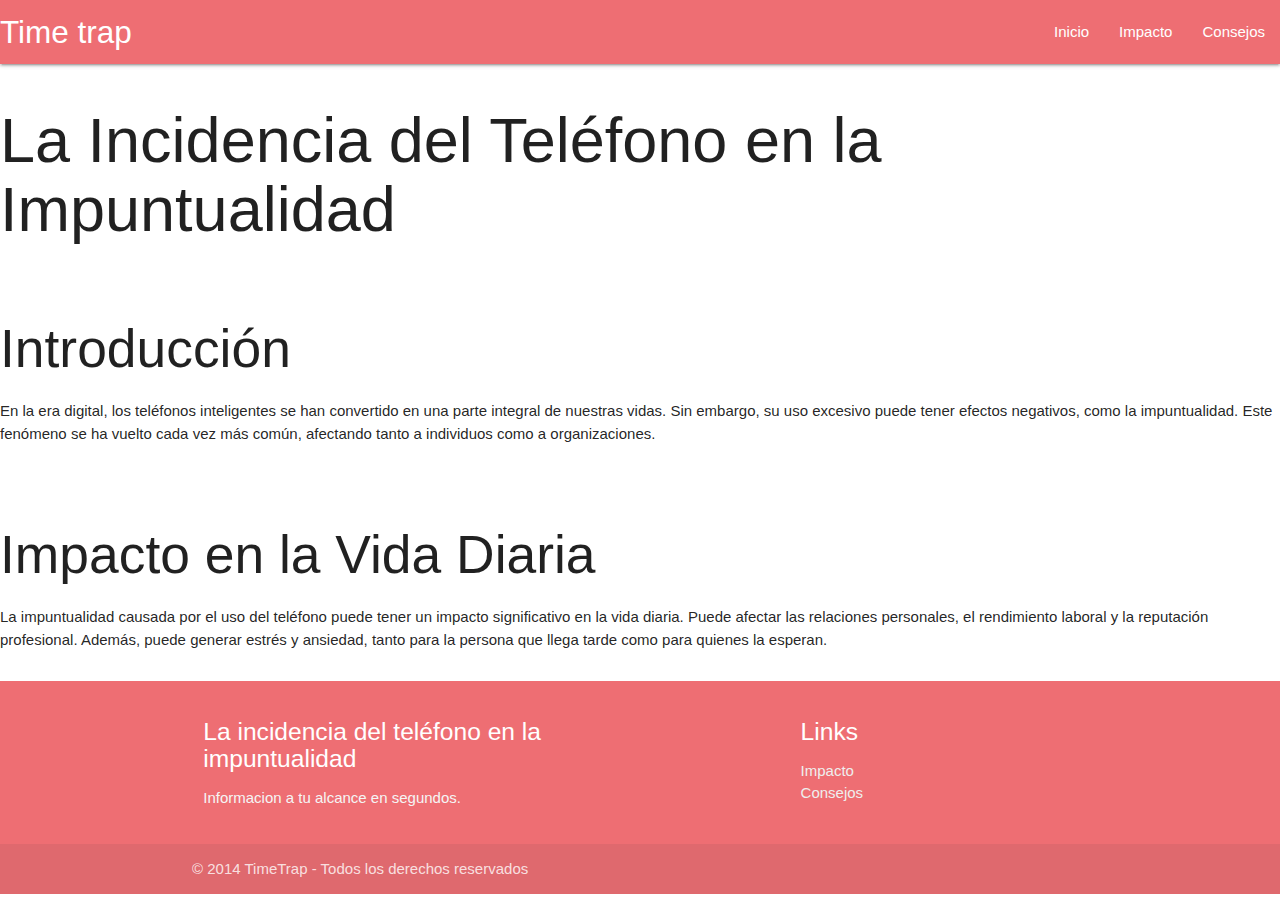
==== index.html @ 78654258 "Página inicial de la Incidencia del teléfono en la impuntualidad" ====
<!DOCTYPE html>
  <html>
    <head>
      <!--Import Google Icon Font-->
      <link href="https://fonts.googleapis.com/icon?family=Material+Icons" rel="stylesheet">
      <!--Import materialize.css-->
      <link type="text/css" rel="stylesheet" href="css/materialize.min.css"  media="screen,projection"/>

      <!--Let browser know website is optimized for mobile-->
      <meta name="viewport" content="width=device-width, initial-scale=1.0"/>

       <!-- Compiled and minified CSS -->
    <link rel="stylesheet" href="https://cdnjs.cloudflare.com/ajax/libs/materialize/1.0.0/css/materialize.min.css">

    <!-- Compiled and minified JavaScript -->
    <script src="https://cdnjs.cloudflare.com/ajax/libs/materialize/1.0.0/js/materialize.min.js"></script>

    <link rel="stylesheet" href="css.css">
    </head>

    <body>
        <header>
            <nav>
                <div class="nav-wrapper">
                  <a href="#" class="brand-logo">Time trap</a>
                  <ul id="nav-mobile" class="right hide-on-med-and-down">
                    <li><a href="index.html">Inicio</a></li>
                    <li><a href="impacto.html">Impacto</a></li>
                    <li><a href="consejos.html">Consejos</a></li>
                  </ul>
                </div>
              </nav>
        </header>

       <main>
        <h1>La Incidencia del Teléfono en la Impuntualidad</h1>

        <section class="section">
            <h2>Introducción</h2>
            <p>En la era digital, los teléfonos inteligentes se han convertido en una parte integral de nuestras vidas. Sin embargo, su uso excesivo puede tener efectos negativos, como la impuntualidad. Este fenómeno se ha vuelto cada vez más común, afectando tanto a individuos como a organizaciones.</p>
        </section>

        <section class="section">
            <h2>Impacto en la Vida Diaria</h2>
            <p>La impuntualidad causada por el uso del teléfono puede tener un impacto significativo en la vida diaria. Puede afectar las relaciones personales, el rendimiento laboral y la reputación profesional. Además, puede generar estrés y ansiedad, tanto para la persona que llega tarde como para quienes la esperan.</p>
        </section>
       </main> 

       <footer class="page-footer">
        <div class="container">
          <div class="row">
            <div class="col l6 s12">
              <h5 class="white-text">La incidencia del teléfono en la impuntualidad</h5>
              <p class="grey-text text-lighten-4">Informacion a tu alcance en segundos.</p>
            </div>
            <div class="col l4 offset-l2 s12">
              <h5 class="white-text">Links</h5>
              <ul>
                <li><a class="grey-text text-lighten-3" href="impacto.html">Impacto</a></li>
                <li><a class="grey-text text-lighten-3" href="consejos.html">Consejos</a></li>
              </ul>
            </div>
          </div>
        </div>
        <div class="footer-copyright">
          <div class="container">
          © 2014 TimeTrap - Todos los derechos reservados
          </div>
        </div>
      </footer>
    </body>
  </html>
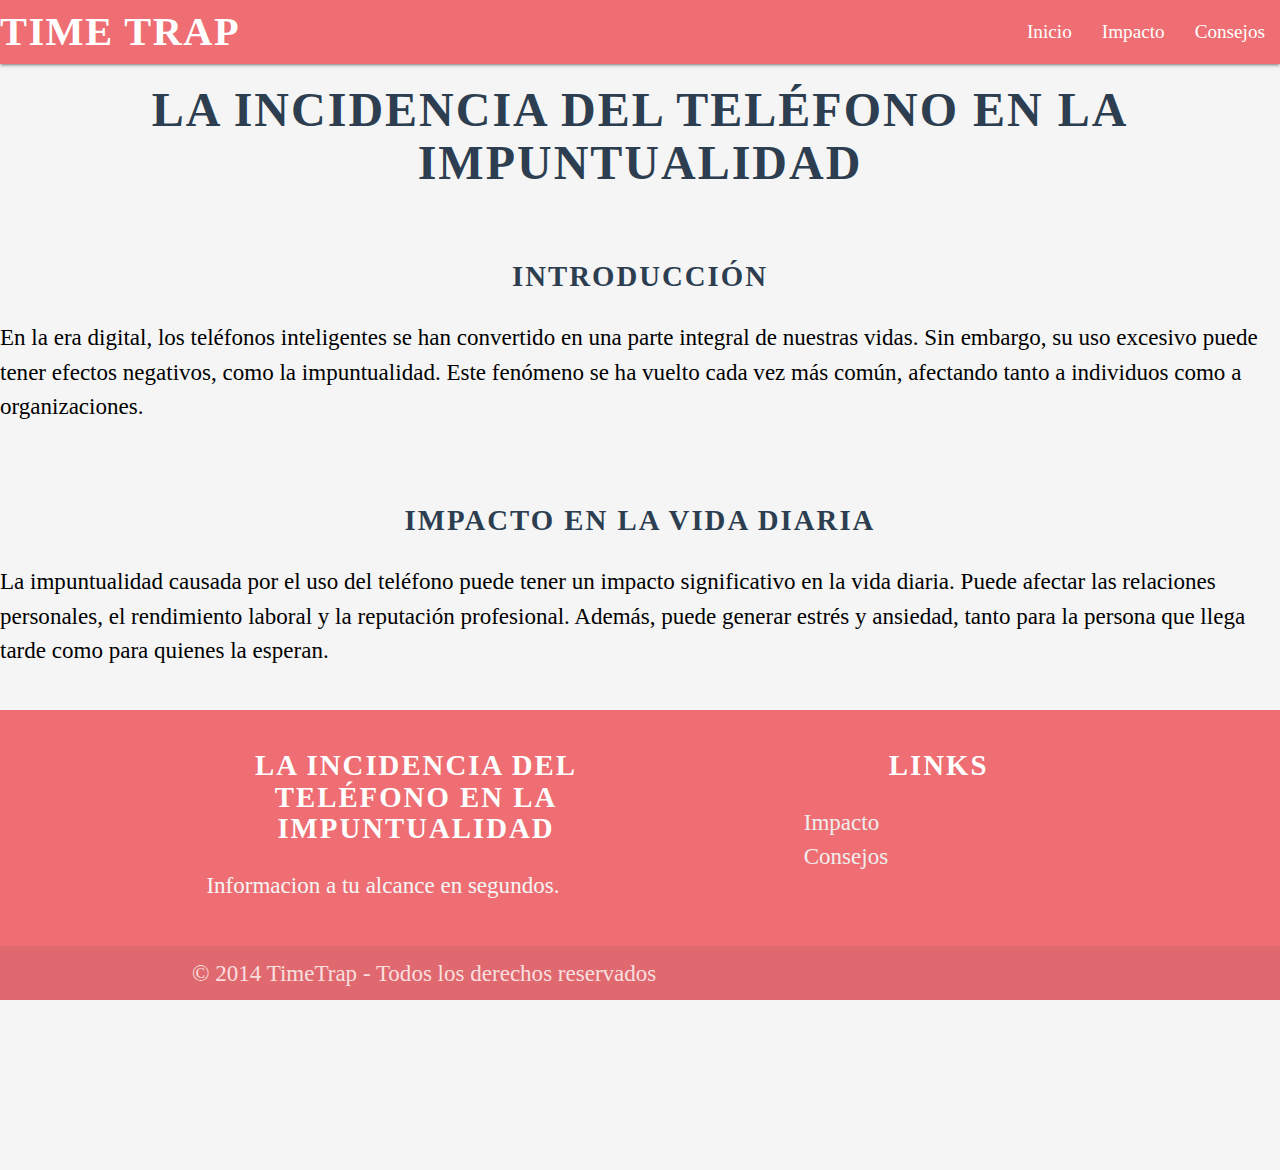
==== commit 9c1d4a32: "Página inicial de la Incidencia del teléfono en la impuntualidad" ====
--- a/index.html
+++ b/index.html
@@ -15,7 +15,7 @@
     <!-- Compiled and minified JavaScript -->
     <script src="https://cdnjs.cloudflare.com/ajax/libs/materialize/1.0.0/js/materialize.min.js"></script>
 
-    <link rel="stylesheet" href="css.css">
+    <link rel="stylesheet" href="Css/css.css">
     </head>
 
     <body>
--- a/Css/css.css
+++ b/Css/css.css
@@ -0,0 +1,51 @@
+@import url('https://fonts.googleapis.com/css2?family=Montserrat:ital,wght@0,100..900;1,100..900&display=swap');
+
+html, body {
+    scroll-behavior: smooth;
+    height: 100%;
+    margin:0px;
+    font-family: 'Times New Roman', Arial, sans-serif;
+    background-color: whitesmoke;
+    color: black;
+    font-size: 1.2rem;
+    height: 130%;
+    display: flex;
+    flex-direction: column;
+}
+
+h1 {
+    font-size: 2.5rem; 
+    font-weight: bold;
+    text-align: center; 
+    color: #2c3e50; 
+    text-transform: uppercase; 
+    letter-spacing: 2px; 
+    margin-top: 20px; 
+}
+
+h5 {
+    font-size: 1.5rem; 
+    font-weight: bold; 
+    text-align: center; 
+    color: #2c3e50; 
+    text-transform: uppercase; 
+    letter-spacing: 2px; 
+    margin-top: 20px; 
+}
+
+h2 {
+    font-size: 1.5rem; 
+    font-weight: bold; 
+    text-align: center; 
+    color: #2c3e50; 
+    text-transform: uppercase;
+    letter-spacing: 2px; 
+    margin-top: 20px;
+}
+
+.brand-logo {
+    font-size: 1rem; 
+    font-weight: bold; 
+    text-transform: uppercase; 
+    letter-spacing: 1.5px; 
+}
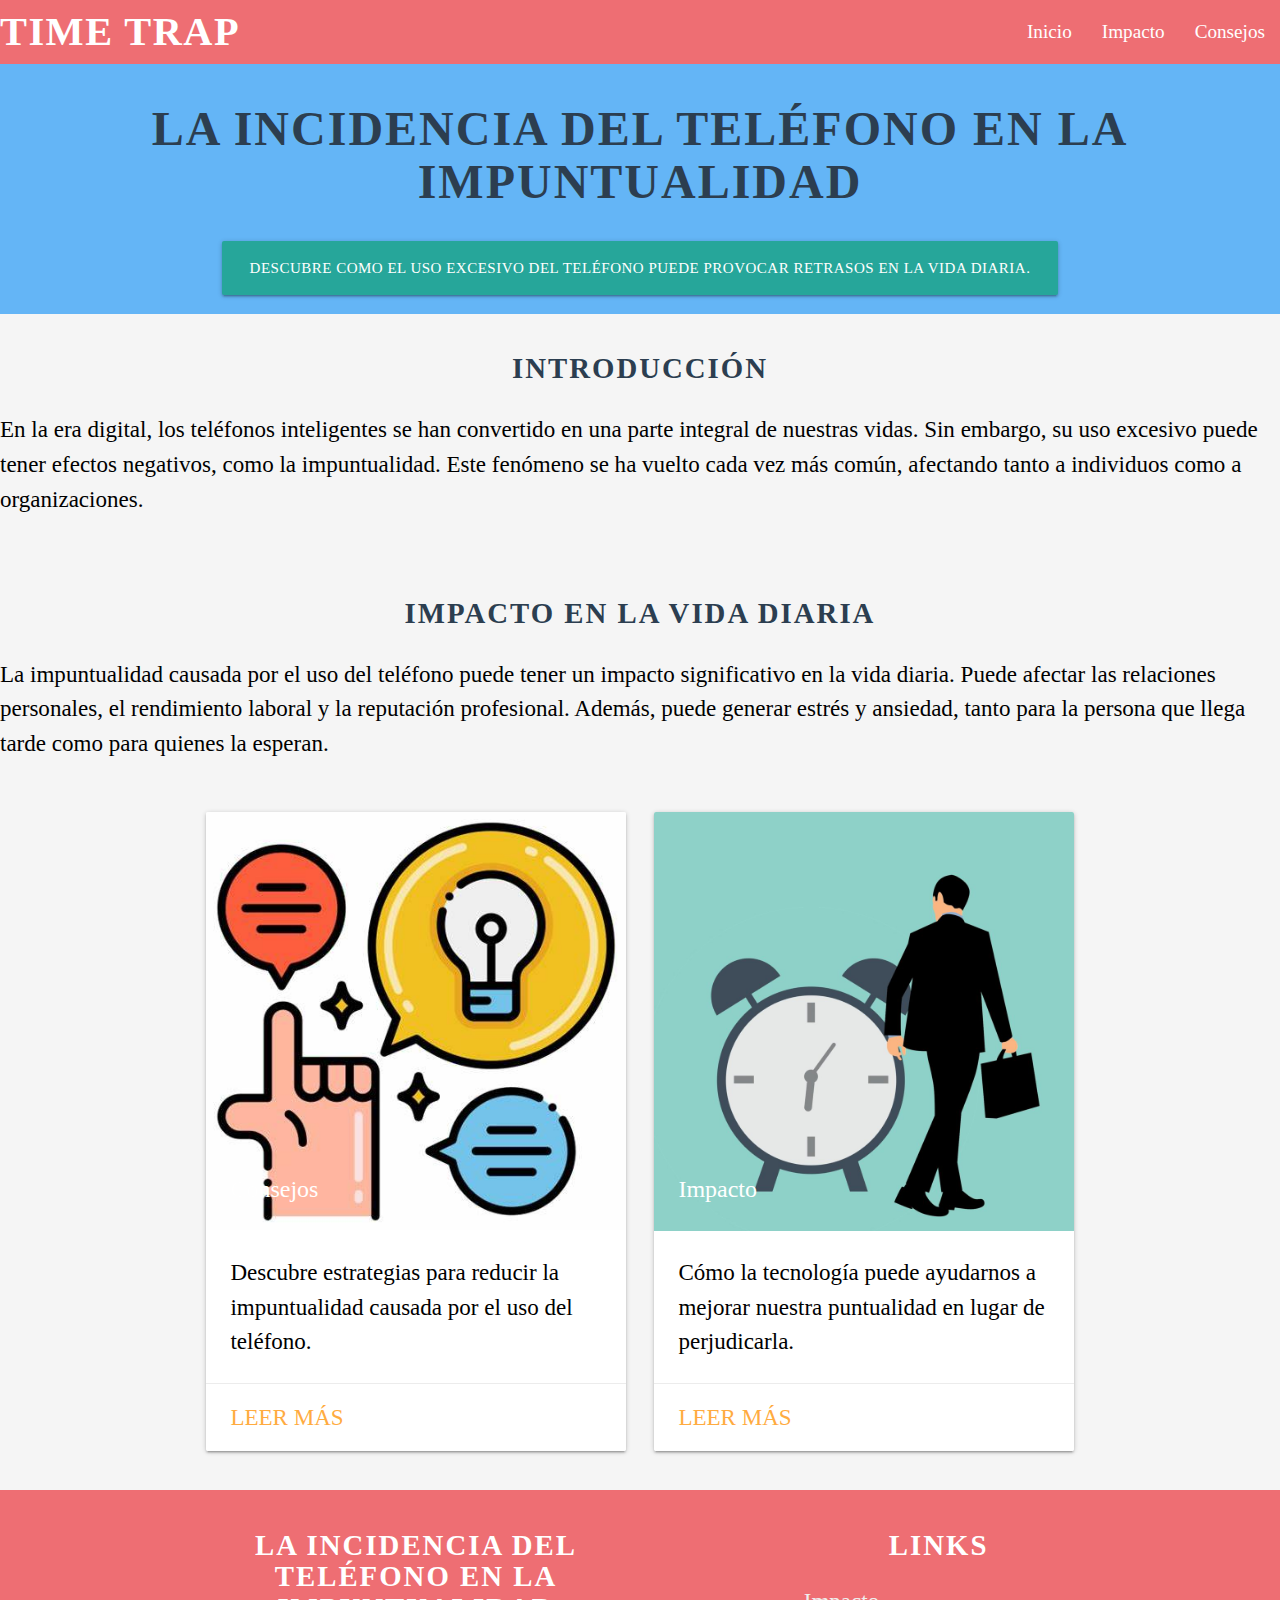
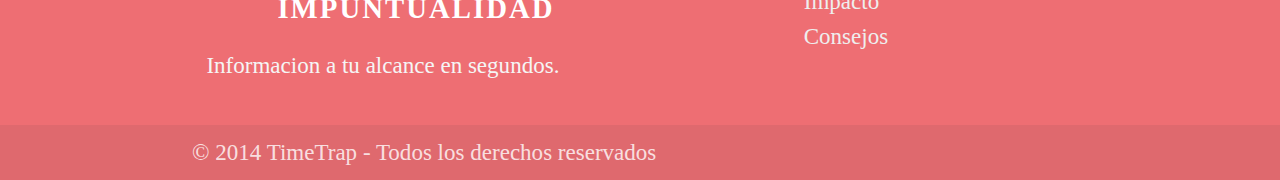
==== commit 64dd1ff0: "Incidencia del teléfono en la impuntualidad" ====
--- a/index.html
+++ b/index.html
@@ -33,7 +33,10 @@
         </header>
 
        <main>
-        <h1>La Incidencia del Teléfono en la Impuntualidad</h1>
+        <div class="hero section blue lighten-2 white-text center-align">
+          <h1>La Incidencia del Teléfono en la Impuntualidad</h1>
+          <a href="impacto.html" class="btn-large waves-effect waves-light">Descubre como el uso excesivo del teléfono puede provocar retrasos en la vida diaria.</a>
+        </div>
 
         <section class="section">
             <h2>Introducción</h2>
@@ -44,6 +47,39 @@
             <h2>Impacto en la Vida Diaria</h2>
             <p>La impuntualidad causada por el uso del teléfono puede tener un impacto significativo en la vida diaria. Puede afectar las relaciones personales, el rendimiento laboral y la reputación profesional. Además, puede generar estrés y ansiedad, tanto para la persona que llega tarde como para quienes la esperan.</p>
         </section>
+
+        <div class="container">
+            <div class="row">
+                <div class="col s12 m6">
+                    <div class="card">
+                        <div class="card-image">
+                            <img src="imagenes/consejos.jpeg" class="Consejos">
+                            <span class="card-title">Consejos</span>
+                        </div>
+                        <div class="card-content">
+                            <p>Descubre estrategias para reducir la impuntualidad causada por el uso del teléfono.</p>
+                        </div>
+                        <div class="card-action">
+                            <a href="consejos.html">Leer más</a>
+                        </div>
+                    </div>
+                </div>
+                <div class="col s12 m6">
+                    <div class="card">
+                        <div class="card-image">
+                            <img src="imagenes/impacto.jpeg" class="Impactos">
+                            <span class="card-title">Impacto</span>
+                        </div>
+                        <div class="card-content">
+                            <p>Cómo la tecnología puede ayudarnos a mejorar nuestra puntualidad en lugar de perjudicarla.</p>
+                        </div>
+                        <div class="card-action">
+                            <a href="impacto.html">Leer más</a>
+                        </div>
+                    </div>
+                </div>
+            </div>
+        </div>
        </main> 
 
        <footer class="page-footer">
